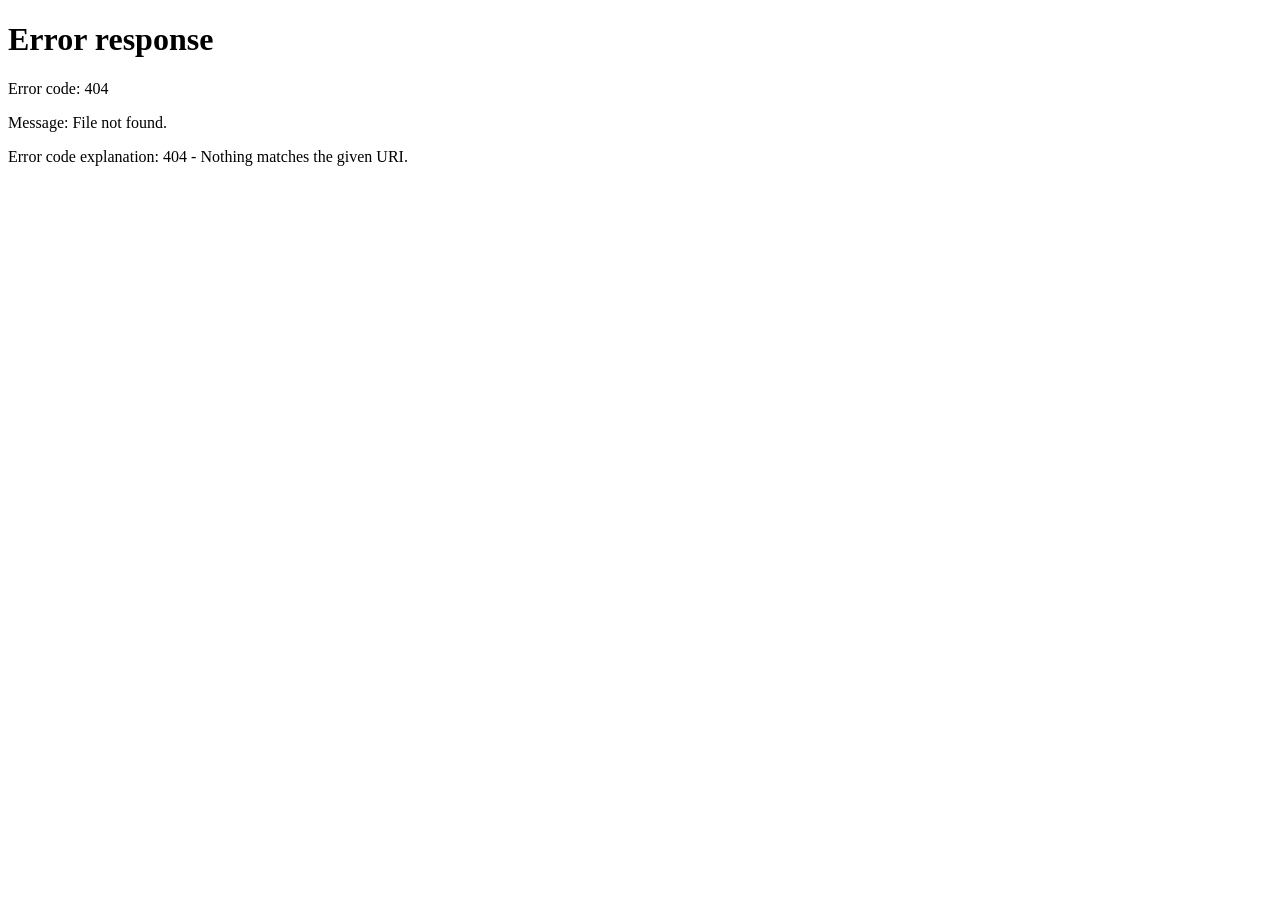
==== html/admin/panel.html @ aba4a6fa "Add files via upload" ====
<!DOCTYPE html>
<html lang="es">
<head>
  <meta charset="UTF-8" />
  <meta name="viewport" content="width=device-width, initial-scale=1.0" />
  <title>IMAR Page — Panel Admin</title>
  <link rel="stylesheet" href="../../css/bootstrap.css" />
  <link href="https://fonts.googleapis.com/css2?family=Share+Tech+Mono&family=Rajdhani:wght@400;600;700&display=swap" rel="stylesheet">
  <style>
    :root {
      --bg:       #06080f;
      --surface:  #0c1017;
      --surface2: #111827;
      --border:   rgba(0,212,255,0.1);
      --cyan:     #00d4ff;
      --cyan-dim: rgba(0,212,255,0.08);
      --green:    #00ff8c;
      --red:      #ff3d5a;
      --yellow:   #ffd700;
      --orange:   #ff9f43;
      --muted:    #4a5568;
      --texto:    #cbd5e0;
      --radius:   10px;
    }

    *, *::before, *::after { box-sizing: border-box; margin: 0; padding: 0; }

    body {
      background: var(--bg);
      color: var(--texto);
      font-family: 'Rajdhani', sans-serif;
      min-height: 100vh;
    }

    body::before {
      content: '';
      position: fixed; inset: 0;
      background-image:
        linear-gradient(rgba(0,212,255,0.02) 1px, transparent 1px),
        linear-gradient(90deg, rgba(0,212,255,0.02) 1px, transparent 1px);
      background-size: 40px 40px;
      pointer-events: none; z-index: 0;
    }

    /* ===== NAVBAR ===== */
    .admin-nav {
      position: sticky; top: 0; z-index: 100;
      background: rgba(6,8,15,0.95);
      backdrop-filter: blur(12px);
      border-bottom: 1px solid var(--border);
      padding: 14px 0;
    }

    .nav-inner {
      display: flex; align-items: center;
      justify-content: space-between; flex-wrap: wrap; gap: 12px;
    }

    .nav-logo {
      font-family: 'Share Tech Mono', monospace;
      font-size: 16px; color: var(--cyan);
      letter-spacing: 2px; text-decoration: none;
      display: flex; align-items: center; gap: 8px;
    }
    .nav-logo span { color: #fff; }

    .nav-admin-badge {
      font-family: 'Share Tech Mono', monospace;
      font-size: 11px; letter-spacing: 2px;
      padding: 5px 14px; border-radius: 4px;
      border: 1px solid var(--yellow);
      color: var(--yellow);
      background: rgba(255,215,0,0.06);
    }

    .nav-logout {
      font-family: 'Share Tech Mono', monospace;
      font-size: 11px; letter-spacing: 1px;
      padding: 7px 16px; border-radius: 4px;
      border: 1px solid var(--muted);
      color: var(--muted); background: transparent;
      cursor: pointer; transition: all 0.2s; text-transform: uppercase;
    }
    .nav-logout:hover { border-color: var(--red); color: var(--red); background: rgba(255,61,90,0.08); }

    /* ===== HEADER ===== */
    .admin-header {
      position: relative; z-index: 1;
      padding: 48px 0 40px;
      border-bottom: 1px solid var(--border);
      background: linear-gradient(180deg, rgba(0,212,255,0.03) 0%, transparent 100%);
    }

    .header-tag {
      font-family: 'Share Tech Mono', monospace;
      font-size: 11px; letter-spacing: 3px;
      color: var(--cyan); text-transform: uppercase;
      display: block; margin-bottom: 12px;
    }

    .header-titulo {
      font-family: 'Share Tech Mono', monospace;
      font-size: clamp(24px, 4vw, 40px);
      color: #fff; margin-bottom: 8px;
      text-shadow: 0 0 20px rgba(0,212,255,0.2);
    }
    .header-titulo span { color: var(--cyan); }

    .header-sub {
      font-family: 'Share Tech Mono', monospace;
      font-size: 12px; color: var(--muted); letter-spacing: 1px;
    }
    .header-sub::before { content: '// '; color: var(--cyan); }

    /* Stats */
    .admin-stats {
      display: flex; gap: 12px; flex-wrap: wrap; margin-top: 28px;
    }

    .stat-box {
      background: var(--surface);
      border: 1px solid var(--border);
      border-radius: var(--radius);
      padding: 14px 20px; text-align: center; min-width: 100px;
    }

    .stat-n {
      font-family: 'Share Tech Mono', monospace;
      font-size: 28px; display: block; line-height: 1;
      margin-bottom: 4px;
    }
    .stat-n.cyan   { color: var(--cyan); }
    .stat-n.green  { color: var(--green); }
    .stat-n.red    { color: var(--red); }
    .stat-n.yellow { color: var(--yellow); }

    .stat-l {
      font-size: 11px; letter-spacing: 1.5px;
      text-transform: uppercase; color: var(--muted);
    }

    /* Botón guardar todo */
    .btn-save-all {
      font-family: 'Share Tech Mono', monospace;
      font-size: 13px; letter-spacing: 1px;
      padding: 10px 24px; border-radius: 6px;
      border: 1px solid var(--cyan); color: var(--cyan);
      background: var(--cyan-dim); cursor: pointer;
      transition: all 0.2s; text-transform: uppercase;
      display: flex; align-items: center; gap: 8px;
    }
    .btn-save-all:hover { background: var(--cyan); color: #000; box-shadow: 0 0 20px rgba(0,212,255,0.3); }
    .btn-save-all:disabled { opacity: 0.5; cursor: not-allowed; }

    /* ===== MAIN ===== */
    main {
      position: relative; z-index: 1;
      padding: 40px 0 80px;
    }

    /* ===== TABS DE GRADO ===== */
    .grado-tabs {
      display: flex; gap: 8px; flex-wrap: wrap;
      margin-bottom: 32px;
    }

    .tab-btn {
      font-family: 'Share Tech Mono', monospace;
      font-size: 12px; letter-spacing: 1.5px;
      padding: 8px 18px; border-radius: 6px;
      border: 1px solid var(--border); color: var(--muted);
      background: var(--surface); cursor: pointer;
      transition: all 0.2s; text-transform: uppercase;
    }
    .tab-btn:hover { border-color: var(--cyan); color: var(--cyan); }
    .tab-btn.active { border-color: var(--cyan); color: var(--cyan); background: var(--cyan-dim); }

    /* ===== PANEL DE GRADO ===== */
    .grado-panel { display: none; }
    .grado-panel.active { display: block; animation: fadeIn 0.3s ease; }

    @keyframes fadeIn {
      from { opacity: 0; transform: translateY(8px); }
      to   { opacity: 1; transform: translateY(0); }
    }

    .grado-titulo {
      font-family: 'Share Tech Mono', monospace;
      font-size: 20px; color: #fff;
      margin-bottom: 6px; letter-spacing: 1px;
    }

    .grado-sub {
      font-family: 'Share Tech Mono', monospace;
      font-size: 12px; color: var(--muted);
      margin-bottom: 28px; letter-spacing: 1px;
    }
    .grado-sub::before { content: '> '; color: var(--cyan); }

    /* ===== SECCIÓN DENTRO DEL PANEL ===== */
    .admin-seccion {
      background: var(--surface);
      border: 1px solid var(--border);
      border-radius: var(--radius);
      margin-bottom: 20px;
      overflow: hidden;
    }

    .seccion-head {
      display: flex; align-items: center;
      justify-content: space-between;
      padding: 14px 20px;
      border-bottom: 1px solid var(--border);
      background: rgba(0,0,0,0.2);
      cursor: pointer;
      user-select: none;
    }

    .seccion-nombre {
      font-family: 'Share Tech Mono', monospace;
      font-size: 13px; letter-spacing: 1px;
      color: var(--cyan);
    }

    .seccion-conteo {
      font-family: 'Share Tech Mono', monospace;
      font-size: 11px; color: var(--muted); letter-spacing: 1px;
    }

    .seccion-arrow {
      font-size: 14px; color: var(--muted);
      transition: transform 0.3s;
    }
    .admin-seccion.open .seccion-arrow { transform: rotate(180deg); }

    .seccion-body {
      display: none; padding: 16px 20px;
    }
    .admin-seccion.open .seccion-body { display: block; }

    /* ===== FILA DE TARJETA ===== */
    .card-row {
      display: flex; align-items: center;
      justify-content: space-between;
      padding: 12px 16px; border-radius: 8px;
      border: 1px solid transparent;
      margin-bottom: 8px; gap: 12px;
      transition: all 0.2s;
      background: var(--surface2);
    }
    .card-row:last-child { margin-bottom: 0; }
    .card-row:hover { border-color: var(--border); }
    .card-row.visible-on  { border-left: 3px solid var(--green); }
    .card-row.visible-off { border-left: 3px solid var(--red); opacity: 0.6; }

    .card-row-info { flex: 1; min-width: 0; }

    .card-row-id {
      font-family: 'Share Tech Mono', monospace;
      font-size: 10px; color: var(--muted);
      letter-spacing: 1.5px; margin-bottom: 2px;
    }

    .card-row-titulo {
      font-size: 15px; font-weight: 700;
      color: #fff; white-space: nowrap;
      overflow: hidden; text-overflow: ellipsis;
    }

    .card-row-estado {
      font-family: 'Share Tech Mono', monospace;
      font-size: 10px; letter-spacing: 1px;
      margin-top: 2px;
    }
    .card-row-estado.on  { color: var(--green); }
    .card-row-estado.off { color: var(--red); }

    /* ===== SWITCH ===== */
    .switch-wrap { display: flex; align-items: center; gap: 8px; flex-shrink: 0; }

    .switch-label {
      font-family: 'Share Tech Mono', monospace;
      font-size: 10px; letter-spacing: 1px;
      text-transform: uppercase; min-width: 40px;
      text-align: right;
    }
    .switch-label.on  { color: var(--green); }
    .switch-label.off { color: var(--red); }

    .switch {
      position: relative; width: 48px; height: 26px; flex-shrink: 0;
    }
    .switch input { opacity: 0; width: 0; height: 0; }

    .slider {
      position: absolute; inset: 0;
      background: rgba(255,61,90,0.2);
      border: 1px solid var(--red);
      border-radius: 50px; cursor: pointer;
      transition: all 0.3s;
    }
    .slider::before {
      content: '';
      position: absolute;
      left: 3px; top: 50%; transform: translateY(-50%);
      width: 18px; height: 18px;
      border-radius: 50%;
      background: var(--red);
      transition: all 0.3s;
      box-shadow: 0 0 8px rgba(255,61,90,0.5);
    }

    .switch input:checked + .slider {
      background: rgba(0,255,140,0.15);
      border-color: var(--green);
    }
    .switch input:checked + .slider::before {
      transform: translateY(-50%) translateX(22px);
      background: var(--green);
      box-shadow: 0 0 8px rgba(0,255,140,0.5);
    }

    /* ===== TOAST ===== */
    .toast-container {
      position: fixed; bottom: 24px; right: 24px;
      z-index: 9999; display: flex; flex-direction: column; gap: 8px;
    }

    .toast {
      font-family: 'Share Tech Mono', monospace;
      font-size: 12px; letter-spacing: 1px;
      padding: 12px 20px; border-radius: 8px;
      border: 1px solid; min-width: 240px;
      animation: toast-in 0.3s ease;
    }
    @keyframes toast-in {
      from { opacity: 0; transform: translateX(20px); }
      to   { opacity: 1; transform: translateX(0); }
    }

    .toast.ok  { background: rgba(0,255,140,0.1); border-color: var(--green); color: var(--green); }
    .toast.err { background: rgba(255,61,90,0.1); border-color: var(--red); color: var(--red); }

    /* Loading overlay */
    .loading-overlay {
      position: fixed; inset: 0; z-index: 500;
      background: rgba(6,8,15,0.8);
      backdrop-filter: blur(4px);
      display: flex; align-items: center; justify-content: center;
      flex-direction: column; gap: 16px;
    }
    .loading-overlay.hidden { display: none; }

    .loading-text {
      font-family: 'Share Tech Mono', monospace;
      font-size: 14px; color: var(--cyan);
      letter-spacing: 2px; animation: blink 1s infinite;
    }
    @keyframes blink { 0%,100%{opacity:1} 50%{opacity:0.3} }

    .loading-spinner {
      width: 40px; height: 40px;
      border: 3px solid var(--border);
      border-top-color: var(--cyan);
      border-radius: 50%;
      animation: spin 0.8s linear infinite;
    }
    @keyframes spin { to { transform: rotate(360deg); } }

    /* ===== RESPONSIVE ===== */
    @media (max-width: 576px) {
      .admin-stats { gap: 8px; }
      .stat-box { min-width: 80px; padding: 10px 14px; }
      .card-row-titulo { font-size: 13px; }
    }
  </style>
</head>
<body>

  <!-- Loading -->
  <div class="loading-overlay" id="loading">
    <div class="loading-spinner"></div>
    <div class="loading-text">CARGANDO SISTEMA...</div>
  </div>

  <!-- Toast container -->
  <div class="toast-container" id="toasts"></div>

  <!-- NAVBAR -->
  <nav class="admin-nav">
    <div class="container nav-inner">
      <a href="#" class="nav-logo">🤖 <span>IMAR_PAGE</span></a>
      <span class="nav-admin-badge">// PANEL ADMIN</span>
      <button class="nav-logout" onclick="AUTH.logout()">[ SALIR ]</button>
    </div>
  </nav>

  <!-- HEADER -->
  <div class="admin-header">
    <div class="container">
      <span class="header-tag">Sistema IMAR · Control de Acceso · 2026</span>
      <h1 class="header-titulo">PANEL DE <span>ADMINISTRACIÓN</span></h1>
      <p class="header-sub">Controlá la visibilidad de contenidos por grado en tiempo real</p>

      <div class="d-flex align-items-center justify-content-between flex-wrap gap-3 mt-4">
        <div class="admin-stats">
          <div class="stat-box">
            <span class="stat-n cyan" id="stat-total">--</span>
            <span class="stat-l">Total</span>
          </div>
          <div class="stat-box">
            <span class="stat-n green" id="stat-visibles">--</span>
            <span class="stat-l">Visibles</span>
          </div>
          <div class="stat-box">
            <span class="stat-n red" id="stat-bloqueados">--</span>
            <span class="stat-l">Bloqueados</span>
          </div>
          <div class="stat-box">
            <span class="stat-n yellow">6</span>
            <span class="stat-l">Grados</span>
          </div>
        </div>
        <button class="btn-save-all" id="btn-guardar-todo" onclick="guardarTodo()">
          💾 GUARDAR CAMBIOS
        </button>
      </div>
    </div>
  </div>

  <!-- MAIN -->
  <main>
    <div class="container">

      <!-- TABS -->
      <div class="grado-tabs">
        <button class="tab-btn active" onclick="switchTab('tercero', this)">3° Primaria</button>
        <button class="tab-btn" onclick="switchTab('cuarto', this)">4° Primaria</button>
        <button class="tab-btn" onclick="switchTab('quinto', this)">5° Primaria</button>
        <button class="tab-btn" onclick="switchTab('sexto', this)">6° Primaria</button>
        <button class="tab-btn" onclick="switchTab('secundaria', this)">Secundaria</button>
      </div>

      <!-- ================================================
           PANEL TERCERO
           ================================================ -->
      <div class="grado-panel active" id="panel-tercero">
        <div class="grado-titulo">// TERCER AÑO</div>
        <div class="grado-sub">WeDo 2.0 Básicos · WeDo 2.0 Avanzados · Scratch + WeDo</div>

        <!-- Sección WeDo Básico -->
        <div class="admin-seccion open">
          <div class="seccion-head" onclick="toggleSeccion(this)">
            <span class="seccion-nombre">🧱 WeDo 2.0 — Básicos Oficiales</span>
            <div class="d-flex align-items-center gap-3">
              <span class="seccion-conteo" id="conteo-tercero-wb"></span>
              <span class="seccion-arrow">▼</span>
            </div>
          </div>
          <div class="seccion-body">
            <!-- Las filas se generan dinámicamente -->
            <div id="rows-tercero-wb">
              <!-- wb-01 --> <div data-grado="tercero" data-card="wb-01" data-titulo="Manual Oficial 1" data-seccion="WeDo Básico"></div>
              <!-- wb-02 --> <div data-grado="tercero" data-card="wb-02" data-titulo="Manual Oficial 2" data-seccion="WeDo Básico"></div>
              <!-- wb-03 --> <div data-grado="tercero" data-card="wb-03" data-titulo="Manual Oficial 3" data-seccion="WeDo Básico"></div>
              <!-- wb-04 --> <div data-grado="tercero" data-card="wb-04" data-titulo="Manual Oficial 4" data-seccion="WeDo Básico"></div>
            </div>
          </div>
        </div>

        <!-- Sección WeDo Avanzado -->
        <div class="admin-seccion open">
          <div class="seccion-head" onclick="toggleSeccion(this)">
            <span class="seccion-nombre">⚙️ WeDo 2.0 — Avanzados</span>
            <div class="d-flex align-items-center gap-3">
              <span class="seccion-conteo" id="conteo-tercero-wa"></span>
              <span class="seccion-arrow">▼</span>
            </div>
          </div>
          <div class="seccion-body">
            <div id="rows-tercero-wa">
              <div data-grado="tercero" data-card="wa-01" data-titulo="Manual Avanzado 1"></div>
              <div data-grado="tercero" data-card="wa-02" data-titulo="Manual Avanzado 2"></div>
              <div data-grado="tercero" data-card="wa-03" data-titulo="Manual Avanzado 3"></div>
            </div>
          </div>
        </div>

        <!-- Sección Scratch -->
        <div class="admin-seccion open">
          <div class="seccion-head" onclick="toggleSeccion(this)">
            <span class="seccion-nombre">🐱 Scratch + WeDo 2.0</span>
            <div class="d-flex align-items-center gap-3">
              <span class="seccion-conteo" id="conteo-tercero-sc"></span>
              <span class="seccion-arrow">▼</span>
            </div>
          </div>
          <div class="seccion-body">
            <div id="rows-tercero-sc">
              <div data-grado="tercero" data-card="sc-01" data-titulo="Proyecto Scratch 1"></div>
              <div data-grado="tercero" data-card="sc-02" data-titulo="Proyecto Scratch 2"></div>
              <div data-grado="tercero" data-card="sc-03" data-titulo="Proyecto Scratch 3"></div>
            </div>
          </div>
        </div>
      </div>

      <!-- ================================================
           PANEL CUARTO
           ================================================ -->
      <div class="grado-panel" id="panel-cuarto">
        <div class="grado-titulo">// CUARTO AÑO</div>
        <div class="grado-sub">WeDo Avanzado · Micro:bit · MakeCode Arcade · Scratch + WeDo</div>

        <div class="admin-seccion open">
          <div class="seccion-head" onclick="toggleSeccion(this)">
            <span class="seccion-nombre">🧱 WeDo 2.0 — Avanzados</span>
            <div class="d-flex align-items-center gap-3"><span class="seccion-conteo" id="conteo-cuarto-wa"></span><span class="seccion-arrow">▼</span></div>
          </div>
          <div class="seccion-body">
            <div id="rows-cuarto-wa">
              <div data-grado="cuarto" data-card="wa-01" data-titulo="Manual Avanzado 1"></div>
              <div data-grado="cuarto" data-card="wa-02" data-titulo="Manual Avanzado 2"></div>
              <div data-grado="cuarto" data-card="wa-03" data-titulo="Manual Avanzado 3"></div>
            </div>
          </div>
        </div>

        <div class="admin-seccion open">
          <div class="seccion-head" onclick="toggleSeccion(this)">
            <span class="seccion-nombre">💻 Micro:bit</span>
            <div class="d-flex align-items-center gap-3"><span class="seccion-conteo" id="conteo-cuarto-mb"></span><span class="seccion-arrow">▼</span></div>
          </div>
          <div class="seccion-body">
            <div id="rows-cuarto-mb">
              <div data-grado="cuarto" data-card="mb-01" data-titulo="Actividad Micro:bit 1"></div>
              <div data-grado="cuarto" data-card="mb-02" data-titulo="Actividad Micro:bit 2"></div>
              <div data-grado="cuarto" data-card="mb-03" data-titulo="Actividad Micro:bit 3"></div>
            </div>
          </div>
        </div>

        <div class="admin-seccion open">
          <div class="seccion-head" onclick="toggleSeccion(this)">
            <span class="seccion-nombre">🎮 MakeCode Arcade + Makey Makey</span>
            <div class="d-flex align-items-center gap-3"><span class="seccion-conteo" id="conteo-cuarto-arc"></span><span class="seccion-arrow">▼</span></div>
          </div>
          <div class="seccion-body">
            <div id="rows-cuarto-arc">
              <div data-grado="cuarto" data-card="arc-01" data-titulo="Juego MakeCode 1"></div>
              <div data-grado="cuarto" data-card="arc-02" data-titulo="Juego MakeCode 2"></div>
              <div data-grado="cuarto" data-card="arc-03" data-titulo="Juego MakeCode 3"></div>
            </div>
          </div>
        </div>

        <div class="admin-seccion open">
          <div class="seccion-head" onclick="toggleSeccion(this)">
            <span class="seccion-nombre">🐱 Scratch + WeDo</span>
            <div class="d-flex align-items-center gap-3"><span class="seccion-conteo" id="conteo-cuarto-sc"></span><span class="seccion-arrow">▼</span></div>
          </div>
          <div class="seccion-body">
            <div id="rows-cuarto-sc">
              <div data-grado="cuarto" data-card="sc-01" data-titulo="Proyecto Scratch 1"></div>
              <div data-grado="cuarto" data-card="sc-02" data-titulo="Proyecto Scratch 2"></div>
              <div data-grado="cuarto" data-card="sc-03" data-titulo="Proyecto Scratch 3"></div>
            </div>
          </div>
        </div>
      </div>

      <!-- ================================================
           PANEL QUINTO
           ================================================ -->
      <div class="grado-panel" id="panel-quinto">
        <div class="grado-titulo">// QUINTO AÑO</div>
        <div class="grado-sub">Scratch + WeDo · Code.org · Minecraft · MakeCode · Micro:bit · Edubit</div>

        <div class="admin-seccion open">
          <div class="seccion-head" onclick="toggleSeccion(this)">
            <span class="seccion-nombre">🐱 Scratch + WeDo</span>
            <div class="d-flex align-items-center gap-3"><span class="seccion-conteo" id="conteo-quinto-sc"></span><span class="seccion-arrow">▼</span></div>
          </div>
          <div class="seccion-body">
            <div id="rows-quinto-sc">
              <div data-grado="quinto" data-card="sc-01" data-titulo="Proyecto Scratch 1"></div>
              <div data-grado="quinto" data-card="sc-02" data-titulo="Proyecto Scratch 2"></div>
              <div data-grado="quinto" data-card="sc-03" data-titulo="Proyecto Scratch 3"></div>
            </div>
          </div>
        </div>

        <div class="admin-seccion open">
          <div class="seccion-head" onclick="toggleSeccion(this)">
            <span class="seccion-nombre">💻 Code.org</span>
            <div class="d-flex align-items-center gap-3"><span class="seccion-conteo" id="conteo-quinto-co"></span><span class="seccion-arrow">▼</span></div>
          </div>
          <div class="seccion-body">
            <div id="rows-quinto-co">
              <div data-grado="quinto" data-card="co-01" data-titulo="Actividad Code.org 1"></div>
              <div data-grado="quinto" data-card="co-02" data-titulo="Actividad Code.org 2"></div>
              <div data-grado="quinto" data-card="co-03" data-titulo="Actividad Code.org 3"></div>
            </div>
          </div>
        </div>



        <div class="admin-seccion open">
          <div class="seccion-head" onclick="toggleSeccion(this)">
            <span class="seccion-nombre">🎮 MakeCode Arcade</span>
            <div class="d-flex align-items-center gap-3"><span class="seccion-conteo" id="conteo-quinto-arc"></span><span class="seccion-arrow">▼</span></div>
          </div>
          <div class="seccion-body">
            <div id="rows-quinto-arc">
              <div data-grado="quinto" data-card="arc-01" data-titulo="Juego MakeCode 1"></div>
              <div data-grado="quinto" data-card="arc-02" data-titulo="Juego MakeCode 2"></div>
              <div data-grado="quinto" data-card="arc-03" data-titulo="Juego MakeCode 3"></div>
            </div>
          </div>
        </div>

        <div class="admin-seccion open">
          <div class="seccion-head" onclick="toggleSeccion(this)">
            <span class="seccion-nombre">🔬 Micro:bit</span>
            <div class="d-flex align-items-center gap-3"><span class="seccion-conteo" id="conteo-quinto-mb"></span><span class="seccion-arrow">▼</span></div>
          </div>
          <div class="seccion-body">
            <div id="rows-quinto-mb">
              <div data-grado="quinto" data-card="mb-01" data-titulo="Actividad Micro:bit 1"></div>
              <div data-grado="quinto" data-card="mb-02" data-titulo="Actividad Micro:bit 2"></div>
              <div data-grado="quinto" data-card="mb-03" data-titulo="Actividad Micro:bit 3"></div>
            </div>
          </div>
        </div>

        <div class="admin-seccion open">
          <div class="seccion-head" onclick="toggleSeccion(this)">
            <span class="seccion-nombre">⚡ Edubit</span>
            <div class="d-flex align-items-center gap-3"><span class="seccion-conteo" id="conteo-quinto-eb"></span><span class="seccion-arrow">▼</span></div>
          </div>
          <div class="seccion-body">
            <div id="rows-quinto-eb">
              <div data-grado="quinto" data-card="eb-01" data-titulo="Actividad Edubit 1"></div>
              <div data-grado="quinto" data-card="eb-02" data-titulo="Actividad Edubit 2"></div>
              <div data-grado="quinto" data-card="eb-03" data-titulo="Actividad Edubit 3"></div>
            </div>
          </div>
        </div>
      </div>

      <!-- ================================================
           PANEL SEXTO
           ================================================ -->
      <div class="grado-panel" id="panel-sexto">
        <div class="grado-titulo">// SEXTO AÑO</div>
        <div class="grado-sub">SPIKE Prime · Micro:bit · Arduino · Tinkercad · Studio 2.0</div>

        <div class="admin-seccion open">
          <div class="seccion-head" onclick="toggleSeccion(this)">
            <span class="seccion-nombre">🟡 SPIKE Prime — Oficiales</span>
            <div class="d-flex align-items-center gap-3"><span class="seccion-conteo" id="conteo-sexto-sp"></span><span class="seccion-arrow">▼</span></div>
          </div>
          <div class="seccion-body">
            <div id="rows-sexto-sp">
              <div data-grado="sexto" data-card="sp-01" data-titulo="Manual SPIKE Oficial 1"></div>
              <div data-grado="sexto" data-card="sp-02" data-titulo="Manual SPIKE Oficial 2"></div>
              <div data-grado="sexto" data-card="sp-03" data-titulo="Manual SPIKE Oficial 3"></div>
              <div data-grado="sexto" data-card="sp-04" data-titulo="Manual SPIKE Oficial 4"></div>
              <div data-grado="sexto" data-card="sp-05" data-titulo="Manual SPIKE Oficial 5"></div>
              <div data-grado="sexto" data-card="sp-06" data-titulo="Manual SPIKE Oficial 6"></div>
            </div>
          </div>
        </div>

        <div class="admin-seccion open">
          <div class="seccion-head" onclick="toggleSeccion(this)">
            <span class="seccion-nombre">⚙️ SPIKE Prime — Avanzados</span>
            <div class="d-flex align-items-center gap-3"><span class="seccion-conteo" id="conteo-sexto-spa"></span><span class="seccion-arrow">▼</span></div>
          </div>
          <div class="seccion-body">
            <div id="rows-sexto-spa">
              <div data-grado="sexto" data-card="spa-01" data-titulo="Manual SPIKE Avanzado 1"></div>
              <div data-grado="sexto" data-card="spa-02" data-titulo="Manual SPIKE Avanzado 2"></div>
              <div data-grado="sexto" data-card="spa-03" data-titulo="Manual SPIKE Avanzado 3"></div>
            </div>
          </div>
        </div>

        <div class="admin-seccion open">
          <div class="seccion-head" onclick="toggleSeccion(this)">
            <span class="seccion-nombre">⚡ Arduino</span>
            <div class="d-flex align-items-center gap-3"><span class="seccion-conteo" id="conteo-sexto-ard"></span><span class="seccion-arrow">▼</span></div>
          </div>
          <div class="seccion-body">
            <div id="rows-sexto-ard">
              <div data-grado="sexto" data-card="ard-01" data-titulo="Proyecto Arduino 1"></div>
              <div data-grado="sexto" data-card="ard-02" data-titulo="Proyecto Arduino 2"></div>
              <div data-grado="sexto" data-card="ard-03" data-titulo="Proyecto Arduino 3"></div>
            </div>
          </div>
        </div>

        <div class="admin-seccion open">
          <div class="seccion-head" onclick="toggleSeccion(this)">
            <span class="seccion-nombre">🖨️ Tinkercad</span>
            <div class="d-flex align-items-center gap-3"><span class="seccion-conteo" id="conteo-sexto-tk"></span><span class="seccion-arrow">▼</span></div>
          </div>
          <div class="seccion-body">
            <div id="rows-sexto-tk">
              <div data-grado="sexto" data-card="tk-01" data-titulo="Proyecto Tinkercad 1"></div>
              <div data-grado="sexto" data-card="tk-02" data-titulo="Proyecto Tinkercad 2"></div>
              <div data-grado="sexto" data-card="tk-03" data-titulo="Proyecto Tinkercad 3"></div>
            </div>
          </div>
        </div>

        <div class="admin-seccion open">
          <div class="seccion-head" onclick="toggleSeccion(this)">
            <span class="seccion-nombre">🧱 Studio 2.0</span>
            <div class="d-flex align-items-center gap-3"><span class="seccion-conteo" id="conteo-sexto-st"></span><span class="seccion-arrow">▼</span></div>
          </div>
          <div class="seccion-body">
            <div id="rows-sexto-st">
              <div data-grado="sexto" data-card="st-01" data-titulo="Proyecto Studio 1"></div>
              <div data-grado="sexto" data-card="st-02" data-titulo="Proyecto Studio 2"></div>
              <div data-grado="sexto" data-card="st-03" data-titulo="Proyecto Studio 3"></div>
            </div>
          </div>
        </div>
      </div>

      <!-- ================================================
           PANEL SECUNDARIA
           ================================================ -->
      <div class="grado-panel" id="panel-secundaria">
        <div class="grado-titulo">// SECUNDARIA</div>
        <div class="grado-sub">SPIKE Prime Oficiales · SPIKE Prime Avanzados</div>

        <div class="admin-seccion open">
          <div class="seccion-head" onclick="toggleSeccion(this)">
            <span class="seccion-nombre">🟡 SPIKE Prime — Oficiales</span>
            <div class="d-flex align-items-center gap-3"><span class="seccion-conteo" id="conteo-secundaria-sp"></span><span class="seccion-arrow">▼</span></div>
          </div>
          <div class="seccion-body">
            <div id="rows-secundaria-sp">
              <div data-grado="secundaria" data-card="sp-01" data-titulo="Manual SPIKE Oficial 1"></div>
              <div data-grado="secundaria" data-card="sp-02" data-titulo="Manual SPIKE Oficial 2"></div>
              <div data-grado="secundaria" data-card="sp-03" data-titulo="Manual SPIKE Oficial 3"></div>
              <div data-grado="secundaria" data-card="sp-04" data-titulo="Manual SPIKE Oficial 4"></div>
            </div>
          </div>
        </div>

        <div class="admin-seccion open">
          <div class="seccion-head" onclick="toggleSeccion(this)">
            <span class="seccion-nombre">⚙️ SPIKE Prime — Avanzados</span>
            <div class="d-flex align-items-center gap-3"><span class="seccion-conteo" id="conteo-secundaria-spa"></span><span class="seccion-arrow">▼</span></div>
          </div>
          <div class="seccion-body">
            <div id="rows-secundaria-spa">
              <div data-grado="secundaria" data-card="spa-01" data-titulo="Manual SPIKE Avanzado 1"></div>
              <div data-grado="secundaria" data-card="spa-02" data-titulo="Manual SPIKE Avanzado 2"></div>
              <div data-grado="secundaria" data-card="spa-03" data-titulo="Manual SPIKE Avanzado 3"></div>
              <div data-grado="secundaria" data-card="spa-04" data-titulo="Manual SPIKE Avanzado 4"></div>
            </div>
          </div>
        </div>
      </div>

    </div>
  </main>

  <script src="../../js/auth.js"></script>
  <script src="../../js/supabase.js"></script>
  <script>

    // Solo admin puede entrar
    AUTH.verificar('admin');

    // Estado local de switches
    // { "tercero:wb-01": true/false, ... }
    const estado = {};
    let cambiosPendientes = 0;

    // ---- Generar fila de tarjeta con switch ----
    function crearFila(grado, cardId, titulo, visible) {
      const key = `${grado}:${cardId}`;
      estado[key] = visible;

      const row = document.createElement('div');
      row.className = `card-row ${visible ? 'visible-on' : 'visible-off'}`;
      row.id = `row-${key.replace(':','-')}`;

      row.innerHTML = `
        <div class="card-row-info">
          <div class="card-row-id">// ${grado.toUpperCase()} · ${cardId.toUpperCase()}</div>
          <div class="card-row-titulo">${titulo}</div>
          <div class="card-row-estado ${visible ? 'on' : 'off'}" id="estado-${key.replace(':','-')}">
            ${visible ? '● VISIBLE' : '○ BLOQUEADO'}
          </div>
        </div>
        <div class="switch-wrap">
          <span class="switch-label ${visible ? 'on' : 'off'}" id="label-${key.replace(':','-')}">
            ${visible ? 'ON' : 'OFF'}
          </span>
          <label class="switch">
            <input type="checkbox" ${visible ? 'checked' : ''}
              onchange="toggleSwitch('${grado}', '${cardId}', this)" />
            <span class="slider"></span>
          </label>
        </div>
      `;
      return row;
    }

    // ---- Toggle de switch ----
    function toggleSwitch(grado, cardId, checkbox) {
      const key = `${grado}:${cardId}`;
      const visible = checkbox.checked;
      estado[key] = visible;

      const safeKey = key.replace(':','-');
      const row     = document.getElementById(`row-${safeKey}`);
      const label   = document.getElementById(`label-${safeKey}`);
      const estadoEl = document.getElementById(`estado-${safeKey}`);

      row.className = `card-row ${visible ? 'visible-on' : 'visible-off'}`;
      label.textContent = visible ? 'ON' : 'OFF';
      label.className = `switch-label ${visible ? 'on' : 'off'}`;
      estadoEl.textContent = visible ? '● VISIBLE' : '○ BLOQUEADO';
      estadoEl.className = `card-row-estado ${visible ? 'on' : 'off'}`;

      cambiosPendientes++;
      document.getElementById('btn-guardar-todo').textContent =
        `💾 GUARDAR (${cambiosPendientes} cambios)`;

      actualizarStats();
    }

    // ---- Guardar todos los cambios en Supabase ----
    async function guardarTodo() {
      const btn = document.getElementById('btn-guardar-todo');
      btn.disabled = true;
      btn.textContent = '⏳ GUARDANDO...';

      let ok = 0; let err = 0;

      for (const [key, visible] of Object.entries(estado)) {
        const [grado, cardId] = key.split(':');
        const resultado = await DB.setVisibilidad(grado, cardId, visible);
        if (resultado) ok++; else err++;
      }

      btn.disabled = false;
      cambiosPendientes = 0;
      btn.textContent = '💾 GUARDAR CAMBIOS';

      if (err === 0) {
        toast(`✅ ${ok} registros guardados correctamente`, 'ok');
      } else {
        toast(`⚠️ ${ok} guardados · ${err} con error`, 'err');
      }
    }

    // ---- Cargar datos desde Supabase y renderizar filas ----
    async function cargarDatos() {
      const todo = await DB.obtenerTodo();

      // Recorrer todos los contenedores de filas
      document.querySelectorAll('[id^="rows-"]').forEach(container => {
        const partes = container.id.replace('rows-','').split('-');
        const grado = partes[0];
        const seccion = partes.slice(1).join('-');

        // Buscar los divs placeholder dentro del container
        const placeholders = container.querySelectorAll('[data-card]');
        container.innerHTML = '';

        placeholders.forEach(ph => {
          const cardId  = ph.dataset.card;
          const titulo  = ph.dataset.titulo;

          // Visible por defecto según data-bloqueado del HTML original
          // Si está en Supabase, usar ese valor
          let visible = true; // default
          if (todo[grado] && cardId in todo[grado]) {
            visible = todo[grado][cardId];
          }

          const fila = crearFila(grado, cardId, titulo, visible);
          container.appendChild(fila);
        });

        // Actualizar conteo de la sección
        actualizarConteosSeccion(grado, seccion, container);
      });

      actualizarStats();
      document.getElementById('loading').classList.add('hidden');
    }

    // ---- Conteo por sección ----
    function actualizarConteosSeccion(grado, seccion, container) {
      const conteoBadge = document.getElementById(`conteo-${grado}-${seccion}`);
      if (!conteoBadge) return;
      const total = container.querySelectorAll('.card-row').length;
      const visibles = container.querySelectorAll('.card-row.visible-on').length;
      conteoBadge.textContent = `${visibles}/${total} visibles`;
    }

    // ---- Stats globales ----
    function actualizarStats() {
      const total     = Object.keys(estado).length;
      const visibles  = Object.values(estado).filter(v => v).length;
      const bloqueados = total - visibles;

      document.getElementById('stat-total').textContent     = total;
      document.getElementById('stat-visibles').textContent  = visibles;
      document.getElementById('stat-bloqueados').textContent = bloqueados;

      // Actualizar conteos de cada sección
      document.querySelectorAll('[id^="rows-"]').forEach(container => {
        const partes  = container.id.replace('rows-','').split('-');
        const grado   = partes[0];
        const seccion = partes.slice(1).join('-');
        actualizarConteosSeccion(grado, seccion, container);
      });
    }

    // ---- Tabs ----
    function switchTab(grado, btn) {
      document.querySelectorAll('.grado-panel').forEach(p => p.classList.remove('active'));
      document.querySelectorAll('.tab-btn').forEach(b => b.classList.remove('active'));
      document.getElementById(`panel-${grado}`).classList.add('active');
      btn.classList.add('active');
    }

    // ---- Acordeón de secciones ----
    function toggleSeccion(head) {
      head.parentElement.classList.toggle('open');
    }

    // ---- Toast ----
    function toast(msg, tipo) {
      const container = document.getElementById('toasts');
      const t = document.createElement('div');
      t.className = `toast ${tipo}`;
      t.textContent = msg;
      container.appendChild(t);
      setTimeout(() => t.remove(), 3500);
    }

    // ---- Inicializar ----
    cargarDatos();

  </script>

</body>
</html>
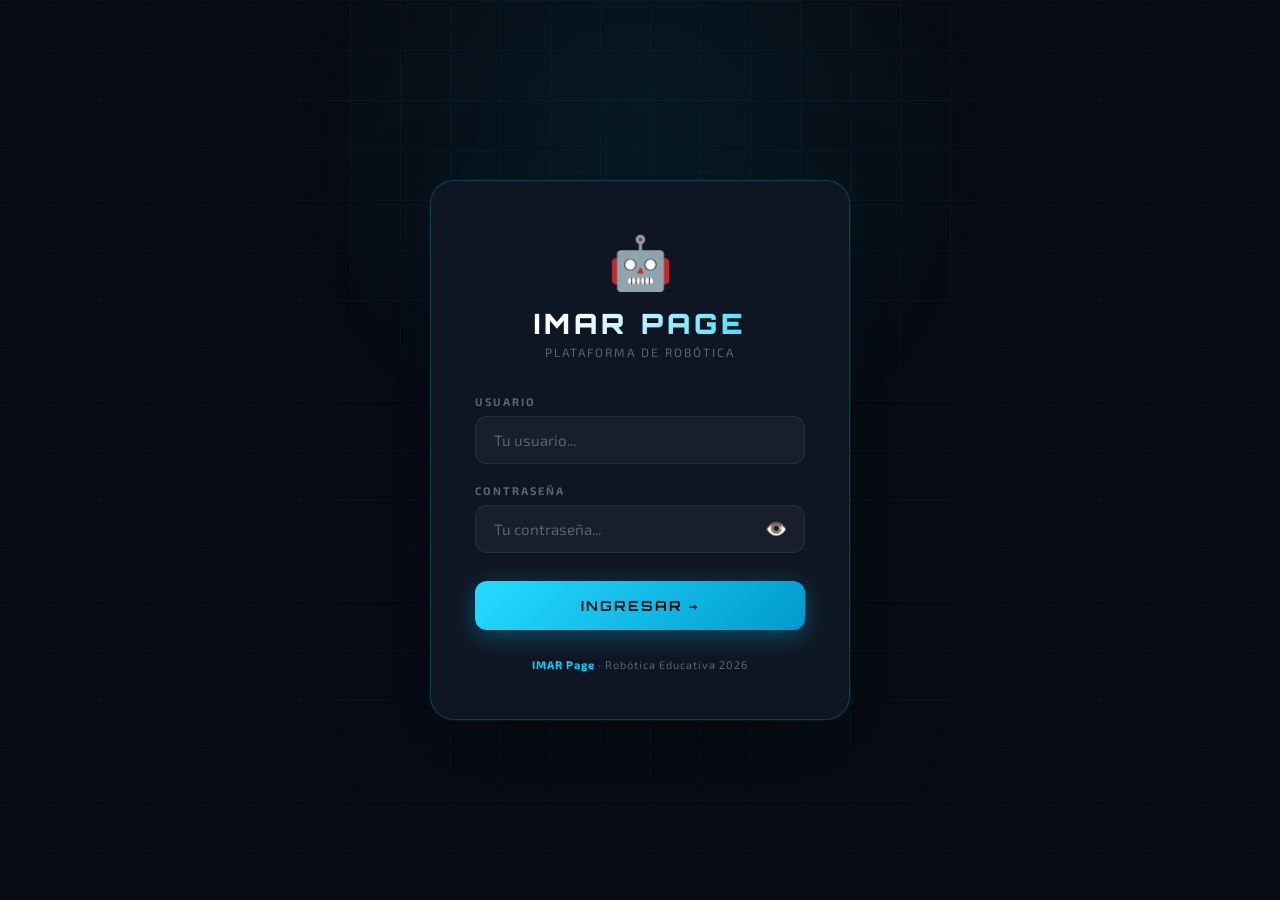
==== commit 6cd3ebea: "Update panel.html" ====
--- a/html/admin/panel.html
+++ b/html/admin/panel.html
@@ -616,6 +616,7 @@
               <div data-grado="quinto" data-card="arc-01" data-titulo="Juego MakeCode 1"></div>
               <div data-grado="quinto" data-card="arc-02" data-titulo="Juego MakeCode 2"></div>
               <div data-grado="quinto" data-card="arc-03" data-titulo="Juego MakeCode 3"></div>
+              <div data-grado="quinto" data-card="arc-04" data-titulo="Juego MakeCode 4"></div>
             </div>
           </div>
         </div>
